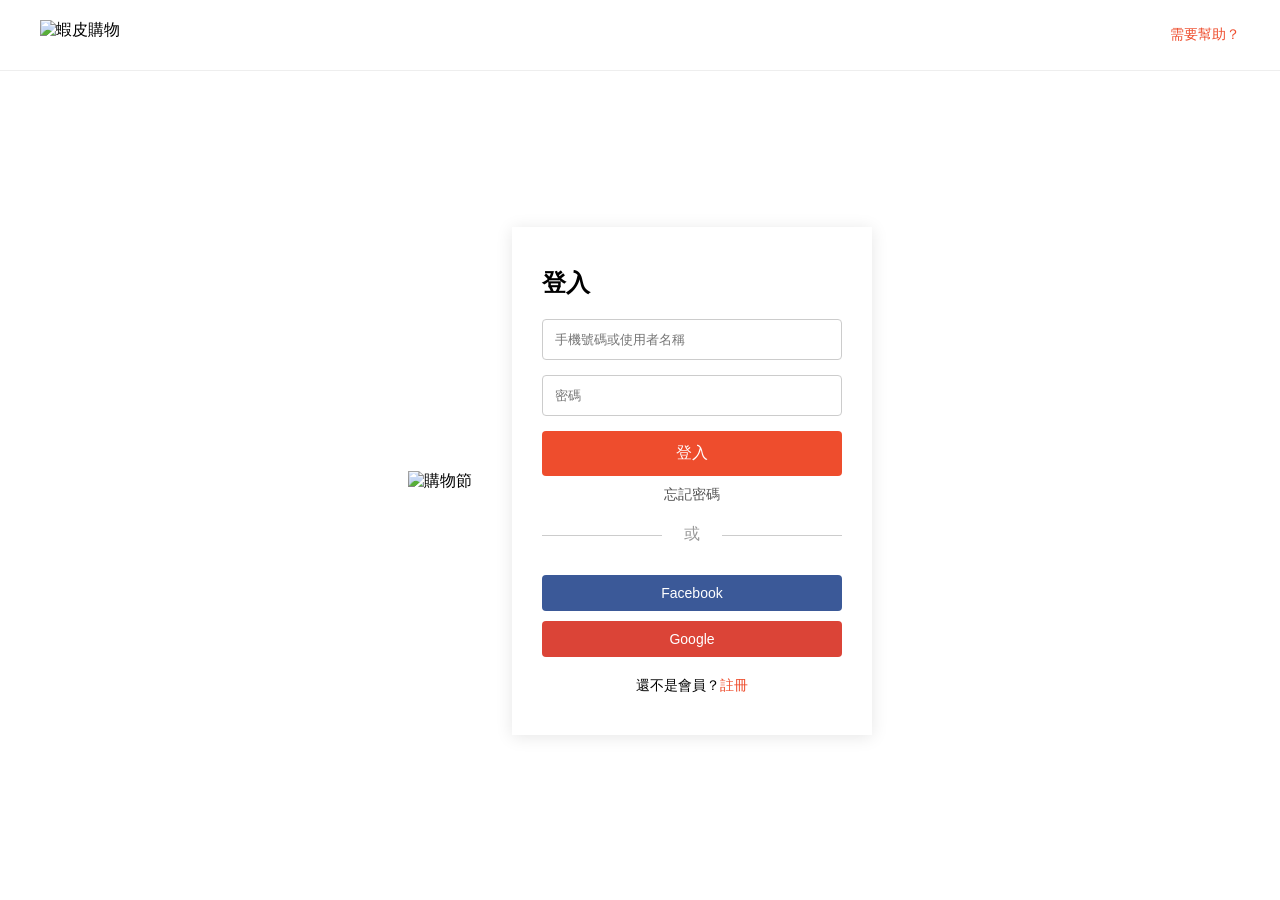
==== index.html @ 13c013e7 "改位置" ====
<!DOCTYPE html>
<html lang="zh-Hant">
<head>
    <meta charset="UTF-8" />
    <meta name="viewport" content="width=device-width, initial-scale=1.0" />
    <title>蝦皮購物登入頁</title>
    <link rel="stylesheet" href="style.css" />
</head>
<body>
<!-- 頁首 logo -->
<header class="header">
    <img src="蝦皮購物.jpg" alt="蝦皮購物" class="logo" />
    <a href="#" class="help-link">需要幫助？</a>
</header>

<!-- 主要內容  -->
<div class="main">
    <!-- 左側圖片 -->
    <div class="left-image">
        <img src="購物節.jpg" alt="購物節" />
    </div>

    <!-- 右側登入表單 -->
    <div class="login-box">
        <h2>登入</h2>
        <form id="login-form">
            <input type="text" placeholder="手機號碼或使用者名稱" required />
            <input type="password" placeholder="密碼" required />
            <button type="submit">登入</button>
        </form>

        <a href="#" class="forgot-link">忘記密碼</a>
        <div class="divider">或</div>

        <div class="social-login">
            <button class="facebook">Facebook</button>
            <button class="google">Google</button>
        </div>

        <p class="register">還不是會員？<a href="#">註冊</a></p>
    </div>
</div>

<script src="script.js"></script>
</body>
</html>
---- style.css ----
* {
    margin: 0;
    padding: 0;
    box-sizing: border-box;
}

body {
    font-family: Arial, sans-serif;
    background-color: #fff;
}

.header {
    display: flex;
    justify-content: space-between;
    align-items: center;
    padding: 20px 40px;
    border-bottom: 1px solid #eee;
}

.logo {
    height: 30px;
}

.help-link {
    font-size: 14px;
    color: #ee4d2d;
    text-decoration: none;
}

.main {
    display: flex;
    min-height: calc(100vh - 80px);
    justify-content: center;
    align-items: center;
    padding: 40px;
}

.left-image img {
    width: 480px;
    max-width: 100%;
    height: auto;
}

.login-box {
    width: 360px;
    padding: 40px 30px;
    background-color: #fff;
    box-shadow: 0 2px 16px rgba(0, 0, 0, 0.1);
    margin-left: 40px;
}

.login-box h2 {
    margin-bottom: 20px;
    font-size: 24px;
}

.login-box input {
    width: 100%;
    padding: 12px;
    margin-bottom: 15px;
    border: 1px solid #ccc;
    border-radius: 4px;
}

.login-box button[type="submit"] {
    width: 100%;
    padding: 12px;
    background-color: #ee4d2d;
    color: #fff;
    border: none;
    border-radius: 4px;
    font-size: 16px;
    cursor: pointer;
}

.login-box .forgot-link {
    display: block;
    margin: 10px 0;
    font-size: 14px;
    text-align: center;
    color: #555;
    text-decoration: none;
}

.divider {
    text-align: center;
    margin: 20px 0;
    color: #999;
    position: relative;
}

.divider::before,
.divider::after {
    content: '';
    position: absolute;
    height: 1px;
    width: 40%;
    background: #ccc;
    top: 50%;
}

.divider::before {
    left: 0;
}

.divider::after {
    right: 0;
}

.social-login button {
    width: 100%;
    padding: 10px;
    margin-top: 10px;
    font-size: 14px;
    border: none;
    border-radius: 4px;
    color: #fff;
    cursor: pointer;
}

.facebook {
    background-color: #3b5998;
}

.google {
    background-color: #db4437;
}

.register {
    text-align: center;
    margin-top: 20px;
    font-size: 14px;
}

.register a {
    color: #ee4d2d;
    text-decoration: none;
}
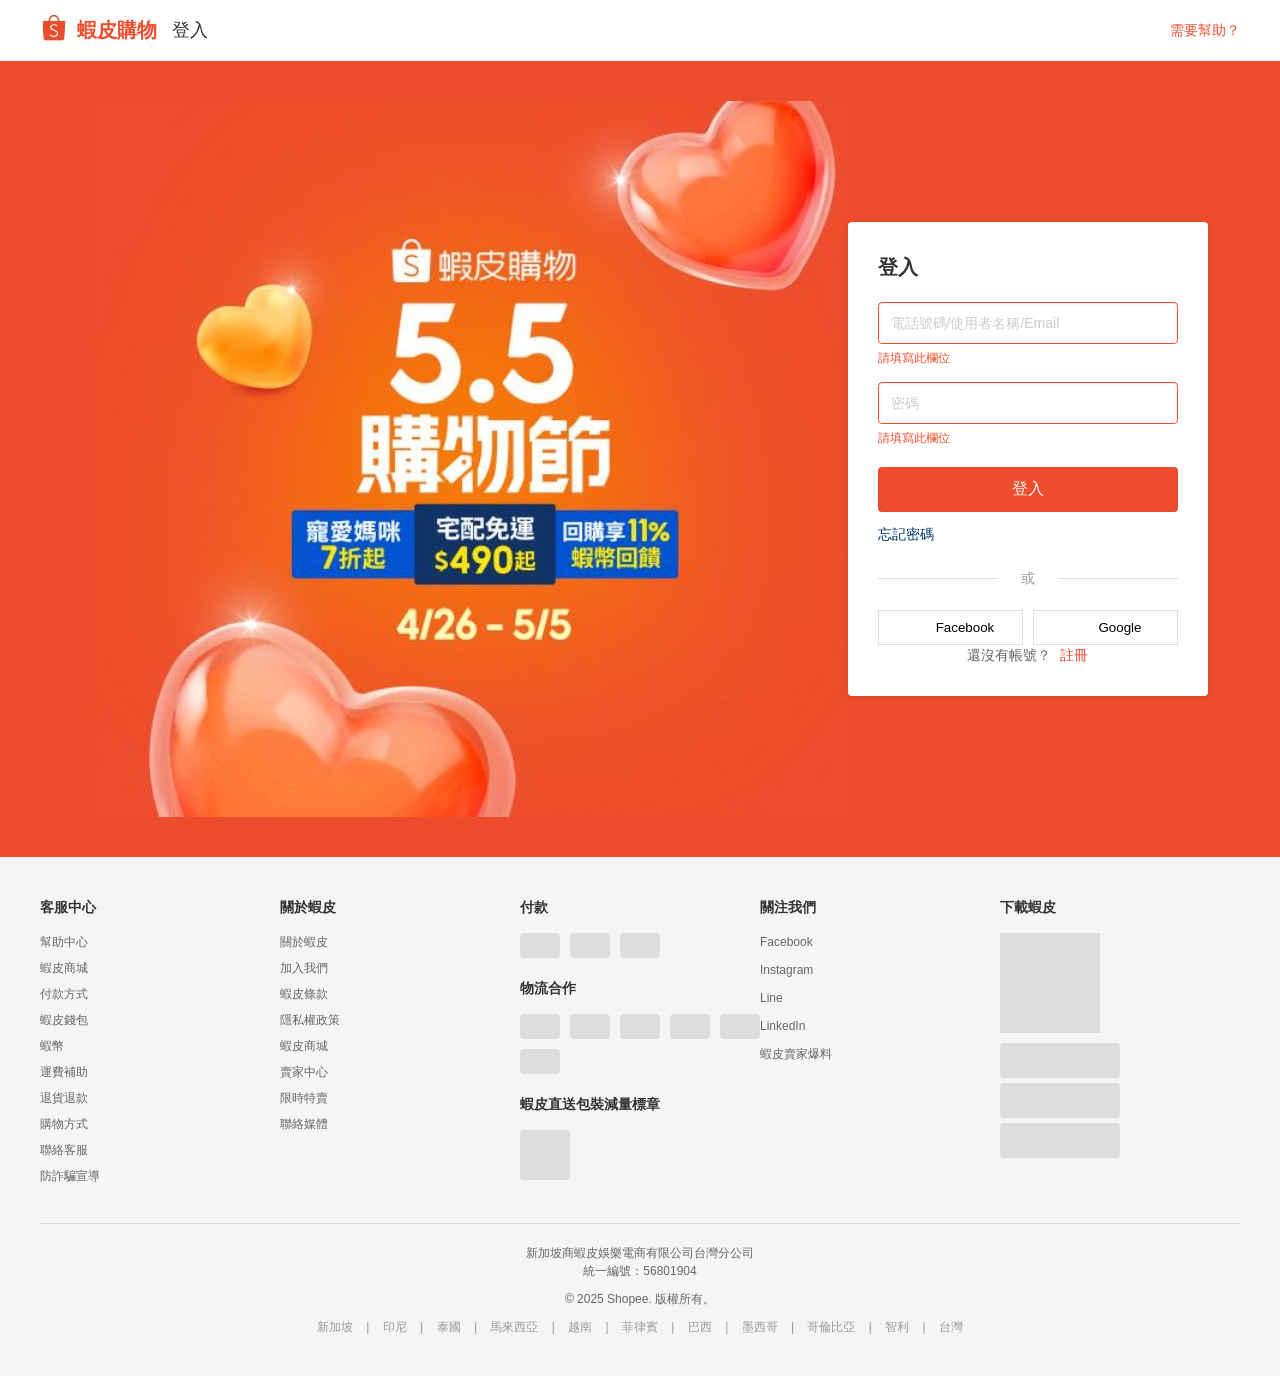
==== commit 76983a6f: "中間區塊太大" ====
--- a/index.html
+++ b/index.html
@@ -1,45 +1,178 @@
 <!DOCTYPE html>
 <html lang="zh-Hant">
 <head>
-    <meta charset="UTF-8" />
-    <meta name="viewport" content="width=device-width, initial-scale=1.0" />
-    <title>蝦皮購物登入頁</title>
-    <link rel="stylesheet" href="style.css" />
+    <meta charset="UTF-8">
+    <meta name="viewport" content="width=device-width, initial-scale=1.0">
+    <title>蝦皮購物 - 登入</title>
+    <link rel="stylesheet" href="style.css">
 </head>
 <body>
-<!-- 頁首 logo -->
+<!-- 頁首 -->
 <header class="header">
-    <img src="蝦皮購物.jpg" alt="蝦皮購物" class="logo" />
+    <div class="header-left">
+        <a href="#" class="logo-link">
+            <img src="img/蝦皮購物.jpg" alt="蝦皮" class="logo-icon">
+            <span class="logo-text">蝦皮購物</span>
+        </a>
+        <span class="login-text">登入</span>
+    </div>
     <a href="#" class="help-link">需要幫助？</a>
 </header>
 
-<!-- 主要內容  -->
-<div class="main">
-    <!-- 左側圖片 -->
-    <div class="left-image">
-        <img src="購物節.jpg" alt="購物節" />
+<!-- 主要內容 -->
+<main class="main">
+    <!-- 左側促銷圖片 -->
+    <div class="left-banner">
+        <img src="img/購物節.jpg" alt="5.5購物節" class="banner-image">
     </div>
 
     <!-- 右側登入表單 -->
-    <div class="login-box">
-        <h2>登入</h2>
-        <form id="login-form">
-            <input type="text" placeholder="手機號碼或使用者名稱" required />
-            <input type="password" placeholder="密碼" required />
-            <button type="submit">登入</button>
-        </form>
+    <div class="login-container">
+        <div class="login-box">
+            <h2 class="login-title">登入</h2>
+            <form id="login-form" novalidate>
+                <div class="input-group">
+                    <input type="text" placeholder="電話號碼/使用者名稱/Email" class="login-input" required>
+                    <div class="error-message">請填寫此欄位</div>
+                </div>
+                <div class="input-group password-group">
+                    <input type="password" placeholder="密碼" class="login-input" required>
+                    <span class="password-toggle"></span>
+                    <div class="error-message">請填寫此欄位</div>
+                </div>
+                <button type="submit" class="login-button">登入</button>
+            </form>
+            <div class="forgot-password">
+                <a href="#">忘記密碼</a>
+            </div>
+            <div class="divider">
+                <span>或</span>
+            </div>
+            <div class="social-login">
+                <button class="social-button facebook">
+                    <span class="social-icon fb-icon"></span>
+                    Facebook
+                </button>
+                <button class="social-button google">
+                    <span class="social-icon google-icon"></span>
+                    Google
+                </button>
+            </div>
+            <div class="register-link">
+                <span>還沒有帳號？</span>
+                <a href="#">註冊</a>
+            </div>
+        </div>
+    </div>
+</main>
 
-        <a href="#" class="forgot-link">忘記密碼</a>
-        <div class="divider">或</div>
+<!-- 頁尾 -->
+<footer class="footer">
+    <div class="footer-section">
+        <div class="footer-column">
+            <h3 class="footer-title">客服中心</h3>
+            <ul class="footer-links">
+                <li><a href="#">幫助中心</a></li>
+                <li><a href="#">蝦皮商城</a></li>
+                <li><a href="#">付款方式</a></li>
+                <li><a href="#">蝦皮錢包</a></li>
+                <li><a href="#">蝦幣</a></li>
+                <li><a href="#">運費補助</a></li>
+                <li><a href="#">退貨退款</a></li>
+                <li><a href="#">購物方式</a></li>
+                <li><a href="#">聯絡客服</a></li>
+                <li><a href="#">防詐騙宣導</a></li>
+            </ul>
+        </div>
+        <div class="footer-column">
+            <h3 class="footer-title">關於蝦皮</h3>
+            <ul class="footer-links">
+                <li><a href="#">關於蝦皮</a></li>
+                <li><a href="#">加入我們</a></li>
+                <li><a href="#">蝦皮條款</a></li>
+                <li><a href="#">隱私權政策</a></li>
+                <li><a href="#">蝦皮商城</a></li>
+                <li><a href="#">賣家中心</a></li>
+                <li><a href="#">限時特賣</a></li>
+                <li><a href="#">聯絡媒體</a></li>
+            </ul>
+        </div>
+        <div class="footer-column">
+            <h3 class="footer-title">付款</h3>
+            <div class="payment-icons">
+                <div class="payment-icon"></div>
+                <div class="payment-icon"></div>
+                <div class="payment-icon"></div>
+            </div>
 
-        <div class="social-login">
-            <button class="facebook">Facebook</button>
-            <button class="google">Google</button>
+            <h3 class="footer-title">物流合作</h3>
+            <div class="logistics-icons">
+                <div class="logistics-icon"></div>
+                <div class="logistics-icon"></div>
+                <div class="logistics-icon"></div>
+                <div class="logistics-icon"></div>
+                <div class="logistics-icon"></div>
+                <div class="logistics-icon"></div>
+            </div>
+
+            <div class="certification">
+                <h3 class="footer-title">蝦皮直送包裝減量標章</h3>
+                <div class="cert-icon"></div>
+            </div>
         </div>
-
-        <p class="register">還不是會員？<a href="#">註冊</a></p>
+        <div class="footer-column">
+            <h3 class="footer-title">關注我們</h3>
+            <ul class="social-links">
+                <li><a href="#" class="social-link">Facebook</a></li>
+                <li><a href="#" class="social-link">Instagram</a></li>
+                <li><a href="#" class="social-link">Line</a></li>
+                <li><a href="#" class="social-link">LinkedIn</a></li>
+                <li><a href="#" class="social-link">蝦皮賣家爆料</a></li>
+            </ul>
+        </div>
+        <div class="footer-column">
+            <h3 class="footer-title">下載蝦皮</h3>
+            <div class="qrcode"></div>
+            <div class="app-download">
+                <a href="#" class="app-link app-store"></a>
+                <a href="#" class="app-link google-play"></a>
+                <a href="#" class="app-link app-gallery"></a>
+            </div>
+        </div>
     </div>
-</div>
+    <div class="footer-bottom">
+        <div class="company-info">
+            <p>新加坡商蝦皮娛樂電商有限公司台灣分公司</p>
+            <p>統一編號：56801904</p>
+        </div>
+        <div class="copyright">
+            <p>© 2025 Shopee. 版權所有。</p>
+        </div>
+        <div class="country-list">
+            <span>新加坡</span>
+            <span>|</span>
+            <span>印尼</span>
+            <span>|</span>
+            <span>泰國</span>
+            <span>|</span>
+            <span>馬來西亞</span>
+            <span>|</span>
+            <span>越南</span>
+            <span>|</span>
+            <span>菲律賓</span>
+            <span>|</span>
+            <span>巴西</span>
+            <span>|</span>
+            <span>墨西哥</span>
+            <span>|</span>
+            <span>哥倫比亞</span>
+            <span>|</span>
+            <span>智利</span>
+            <span>|</span>
+            <span>台灣</span>
+        </div>
+    </div>
+</footer>
 
 <script src="script.js"></script>
 </body>
--- a/style.css
+++ b/style.css
@@ -6,63 +6,155 @@
 
 body {
     font-family: Arial, sans-serif;
+    background-color: #f5f5f5;
+    color: #333;
+    line-height: 1.5;
+}
+
+a {
+    text-decoration: none;
+    color: inherit;
+}
+
+ul {
+    list-style: none;
+}
+
+/* 頁首樣式 */
+.header {
+    display: flex;
+    justify-content: space-between;
+    align-items: center;
+    padding: 10px 40px;
     background-color: #fff;
-}
-
-.header {
-    display: flex;
-    justify-content: space-between;
-    align-items: center;
-    padding: 20px 40px;
     border-bottom: 1px solid #eee;
 }
 
-.logo {
-    height: 30px;
+.header-left {
+    display: flex;
+    align-items: center;
+}
+
+.logo-link {
+    display: flex;
+    align-items: center;
+    color: #ee4d2d;
+}
+
+.logo-icon {
+    height: 40px;
+    width: auto;
+}
+
+.logo-text {
+    font-size: 20px;
+    font-weight: bold;
+    margin-left: 8px;
+    color: #ee4d2d;
+}
+
+.login-text {
+    margin-left: 15px;
+    font-size: 18px;
+    color: #333;
 }
 
 .help-link {
     font-size: 14px;
     color: #ee4d2d;
-    text-decoration: none;
-}
-
+}
+
+/* 主要內容樣式 */
 .main {
     display: flex;
-    min-height: calc(100vh - 80px);
     justify-content: center;
     align-items: center;
     padding: 40px;
-}
-
-.left-image img {
-    width: 480px;
+    background-color: #ee4d2d; /* 橘色背景 */
+    height: auto; /* 自動調整高度 */
+}
+
+.left-banner {
+    display: flex;
+    justify-content: center;
+    align-items: center;
+    background-color: #ee4d2d; /* 橘色背景 */
+}
+
+.banner-image {
     max-width: 100%;
     height: auto;
+    display: block;
+}
+
+/* 右側登入表單 */
+.login-container {
+    flex: 0 0 360px;
 }
 
 .login-box {
-    width: 360px;
-    padding: 40px 30px;
-    background-color: #fff;
-    box-shadow: 0 2px 16px rgba(0, 0, 0, 0.1);
-    margin-left: 40px;
-}
-
-.login-box h2 {
+    background-color: #fff; /* 登入框保持白色背景 */
+    padding: 30px;
+    border-radius: 4px;
+    box-shadow: 0 2px 10px rgba(0, 0, 0, 0.1);
+}
+
+.login-title {
+    font-size: 20px;
     margin-bottom: 20px;
-    font-size: 24px;
-}
-
-.login-box input {
+    color: #333;
+}
+
+.input-group {
+    margin-bottom: 15px;
+    position: relative;
+}
+
+.login-input {
     width: 100%;
     padding: 12px;
-    margin-bottom: 15px;
-    border: 1px solid #ccc;
-    border-radius: 4px;
-}
-
-.login-box button[type="submit"] {
+    border: 1px solid #ddd;
+    border-radius: 4px;
+    font-size: 14px;
+}
+
+.login-input:invalid {
+    border-color: #ee4d2d;
+}
+
+.login-input::placeholder {
+    color: #ccc;
+}
+
+.error-message {
+    color: #ee4d2d;
+    font-size: 12px;
+    margin-top: 5px;
+    display: none;
+}
+
+.login-input:invalid + .error-message,
+.login-input:invalid ~ .error-message {
+    display: block;
+}
+
+.password-group {
+    position: relative;
+}
+
+.password-toggle {
+    position: absolute;
+    right: 10px;
+    top: 50%;
+    transform: translateY(-50%);
+    width: 20px;
+    height: 20px;
+    background-image: url("/placeholder.svg?height=20&width=20");
+    background-size: contain;
+    cursor: pointer;
+}
+
+.login-button {
     width: 100%;
     padding: 12px;
     background-color: #ee4d2d;
@@ -71,32 +163,33 @@
     border-radius: 4px;
     font-size: 16px;
     cursor: pointer;
-}
-
-.login-box .forgot-link {
-    display: block;
+    margin-top: 5px;
+}
+
+.forgot-password {
+    text-align: left;
     margin: 10px 0;
-    font-size: 14px;
-    text-align: center;
-    color: #555;
-    text-decoration: none;
+}
+
+.forgot-password a {
+    color: #003366;
+    font-size: 14px;
 }
 
 .divider {
+    position: relative;
     text-align: center;
     margin: 20px 0;
-    color: #999;
-    position: relative;
 }
 
 .divider::before,
 .divider::after {
-    content: '';
+    content: "";
     position: absolute;
+    top: 50%;
+    width: 40%;
     height: 1px;
-    width: 40%;
-    background: #ccc;
-    top: 50%;
+    background-color: #ddd;
 }
 
 .divider::before {
@@ -107,15 +200,25 @@
     right: 0;
 }
 
-.social-login button {
-    width: 100%;
-    padding: 10px;
-    margin-top: 10px;
-    font-size: 14px;
-    border: none;
-    border-radius: 4px;
-    color: #fff;
-    cursor: pointer;
+.divider span {
+    display: inline-block;
+    padding: 0 10px;
+    background-color: #fff;
+    position: relative;
+    color: #999;
+    font-size: 14px;
+}
+
+.social-login {
+    display: flex;
+    flex-direction: row; /* 改為水平排列 */
+    gap: 10px; /* 按鈕之間的間距 */
+    justify-content: center; /* 水平居中 */
+}
+
+.social-button {
+    flex: 1; /* 讓按鈕等寬 */
+    text-align: center;
 }
 
 .facebook {
@@ -126,13 +229,240 @@
     background-color: #db4437;
 }
 
-.register {
-    text-align: center;
-    margin-top: 20px;
-    font-size: 14px;
-}
-
-.register a {
-    color: #ee4d2d;
-    text-decoration: none;
-}
+.facebook, .google {
+    background-color: #fff; /* 設定背景為白色 */
+    color: #000; /* 設定文字為黑色 */
+    border: 1px solid #ddd; /* 增加邊框以區分按鈕 */
+    height: 35px; /* 增加按鈕高度 */
+    padding: 0 20px; /* 調整內邊距 */
+    display: flex;
+    align-items: center;
+    justify-content: center;
+}
+
+.facebook .social-icon, .google .social-icon {
+    filter: invert(0); /* 確保圖標顏色適配白色背景 */
+}
+
+.social-icon {
+    width: 20px;
+    height: 20px;
+    margin-right: 10px;
+    background-size: contain;
+}
+
+.register-link {
+    text-align: center;
+    font-size: 14px;
+    color: #666;
+}
+
+.register-link a {
+    color: #ee4d2d;
+    margin-left: 5px;
+}
+
+/* 頁尾樣式 */
+.footer {
+    background-color: #f5f5f5;
+    padding: 40px;
+    font-size: 12px;
+    color: #666;
+}
+
+.footer-section {
+    display: flex;
+    justify-content: space-between;
+    margin-bottom: 30px;
+}
+
+.footer-column {
+    flex: 1;
+}
+
+.footer-title {
+    font-size: 14px;
+    margin-bottom: 15px;
+    color: #333;
+}
+
+.footer-links li {
+    margin-bottom: 8px;
+}
+
+.footer-links a:hover {
+    color: #ee4d2d;
+}
+
+.payment-icons,
+.logistics-icons {
+    display: flex;
+    flex-wrap: wrap;
+    gap: 10px;
+    margin-bottom: 20px;
+}
+
+.payment-icon,
+.logistics-icon {
+    width: 40px;
+    height: 25px;
+    background-color: #ddd;
+    border-radius: 4px;
+}
+
+.cert-icon {
+    width: 50px;
+    height: 50px;
+    background-color: #ddd;
+    border-radius: 4px;
+}
+
+.social-links li {
+    margin-bottom: 10px;
+}
+
+.qrcode {
+    width: 100px;
+    height: 100px;
+    background-color: #ddd;
+    margin-bottom: 10px;
+}
+
+.app-download {
+    display: flex;
+    flex-direction: column;
+    gap: 5px;
+}
+
+.app-link {
+    display: block;
+    width: 120px;
+    height: 35px;
+    background-color: #ddd;
+    border-radius: 4px;
+}
+
+.footer-bottom {
+    border-top: 1px solid #ddd;
+    padding-top: 20px;
+    text-align: center;
+}
+
+.company-info,
+.copyright {
+    margin-bottom: 10px;
+}
+
+.country-list {
+    color: #999;
+}
+
+.country-list span {
+    margin: 0 5px;
+}
+
+/* 購物節內容 */
+.festival-content {
+    display: flex;
+    flex-direction: column;
+    align-items: center;
+    color: #fff;
+    margin-right: 40px;
+    max-width: 500px;
+}
+
+.festival-logo {
+    display: flex;
+    align-items: center;
+    margin-bottom: 20px;
+}
+
+.festival-logo-icon {
+    width: 40px;
+    height: 40px;
+    background-color: #fff;
+    border-radius: 2px;
+    margin-right: 10px;
+}
+
+.festival-title {
+    font-size: 80px;
+    font-weight: bold;
+    line-height: 1;
+    text-align: center;
+}
+
+.festival-subtitle {
+    font-size: 50px;
+    font-weight: bold;
+    margin-bottom: 20px;
+    text-align: center;
+}
+
+.festival-promos {
+    display: flex;
+    justify-content: center;
+    gap: 10px;
+    margin-bottom: 20px;
+    width: 100%;
+}
+
+.promo-item {
+    padding: 5px 10px;
+    border-radius: 2px;
+    text-align: center;
+    font-size: 14px;
+    font-weight: bold;
+    flex: 1;
+}
+
+.blue {
+    background-color: #0046be;
+}
+
+.green {
+    background-color: #26aa99;
+}
+
+.promo-title {
+    font-size: 12px;
+}
+
+.promo-desc {
+    font-size: 14px;
+}
+
+.festival-date {
+    font-size: 24px;
+    font-weight: bold;
+    color: #fff;
+}
+
+/* 裝飾性心形 */
+.heart {
+    position: absolute;
+    background-color: rgba(255, 255, 255, 0.2);
+    border-radius: 50%;
+    z-index: 1;
+}
+
+.heart-1 {
+    width: 100px;
+    height: 100px;
+    top: 50px;
+    left: 100px;
+}
+
+.heart-2 {
+    width: 150px;
+    height: 150px;
+    bottom: 50px;
+    right: 400px;
+}
+
+.heart-3 {
+    width: 80px;
+    height: 80px;
+    top: 150px;
+    right: 500px;
+}
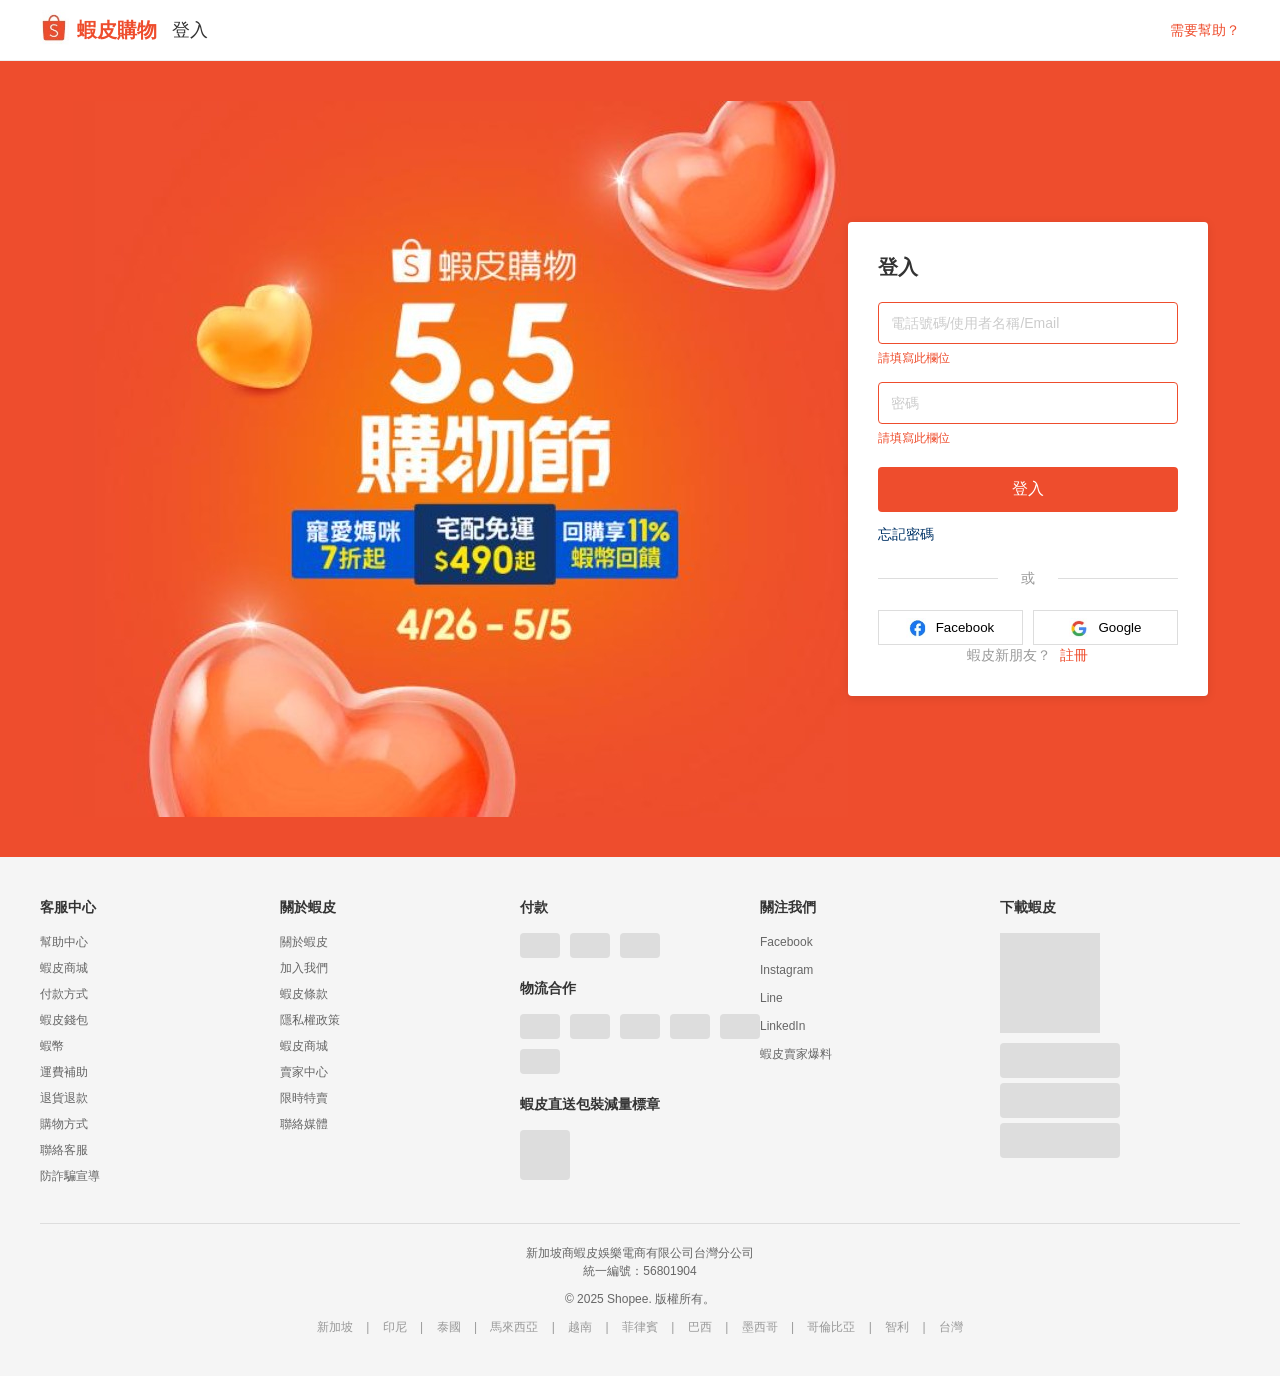
==== commit 963155a4: "增加facebook.google的圖片" ====
--- a/index.html
+++ b/index.html
@@ -50,16 +50,16 @@
             </div>
             <div class="social-login">
                 <button class="social-button facebook">
-                    <span class="social-icon fb-icon"></span>
+                    <img src="img/facebook.jpg" alt="Facebook" class="social-icon">
                     Facebook
                 </button>
                 <button class="social-button google">
-                    <span class="social-icon google-icon"></span>
+                    <img src="img/google.jpg" alt="Google" class="social-icon">
                     Google
                 </button>
             </div>
             <div class="register-link">
-                <span>還沒有帳號？</span>
+                <span>蝦皮新朋友？</span>
                 <a href="#">註冊</a>
             </div>
         </div>
--- a/style.css
+++ b/style.css
@@ -248,13 +248,13 @@
     width: 20px;
     height: 20px;
     margin-right: 10px;
-    background-size: contain;
+    object-fit: cover;
 }
 
 .register-link {
     text-align: center;
     font-size: 14px;
-    color: #666;
+    color: #999;
 }
 
 .register-link a {
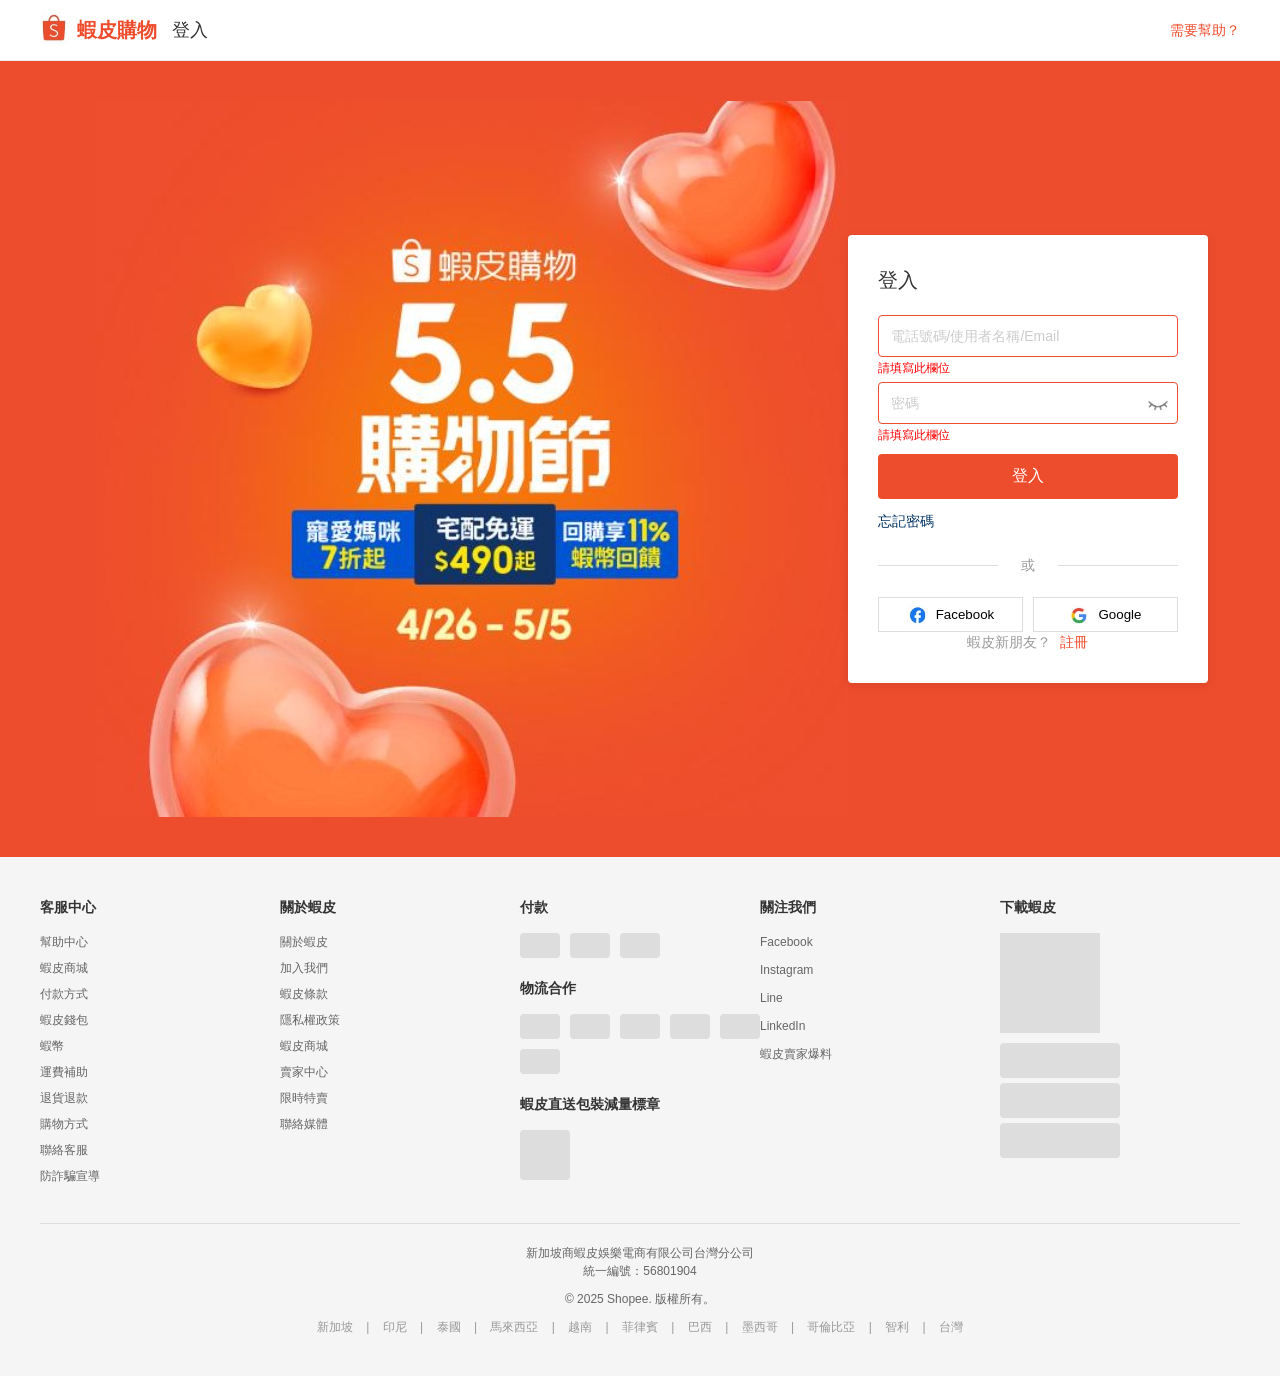
==== commit 4644eb6c: "增加閉眼的圖片" ====
--- a/index.html
+++ b/index.html
@@ -37,7 +37,7 @@
                 </div>
                 <div class="input-group password-group">
                     <input type="password" placeholder="密碼" class="login-input" required>
-                    <span class="password-toggle"></span>
+                    <img src="img/閉眼.jpg" alt="Toggle Password Visibility" class="password-toggle" id="password-toggle">
                     <div class="error-message">請填寫此欄位</div>
                 </div>
                 <button type="submit" class="login-button">登入</button>
--- a/style.css
+++ b/style.css
@@ -103,10 +103,11 @@
     font-size: 20px;
     margin-bottom: 20px;
     color: #333;
+    font-weight: 310;
 }
 
 .input-group {
-    margin-bottom: 15px;
+    margin-bottom: 25px;
     position: relative;
 }
 
@@ -127,10 +128,11 @@
 }
 
 .error-message {
-    color: #ee4d2d;
+    position: absolute;
+    bottom: -20px; /* 錯誤訊息顯示在框框下方 */
+    left: 0;
+    color: red;
     font-size: 12px;
-    margin-top: 5px;
-    display: none;
 }
 
 .login-input:invalid + .error-message,
@@ -149,9 +151,9 @@
     transform: translateY(-50%);
     width: 20px;
     height: 20px;
-    background-image: url("/placeholder.svg?height=20&width=20");
-    background-size: contain;
     cursor: pointer;
+    object-fit: cover;
+    z-index: 1; /* 確保圖片在錯誤訊息上方 */
 }
 
 .login-button {
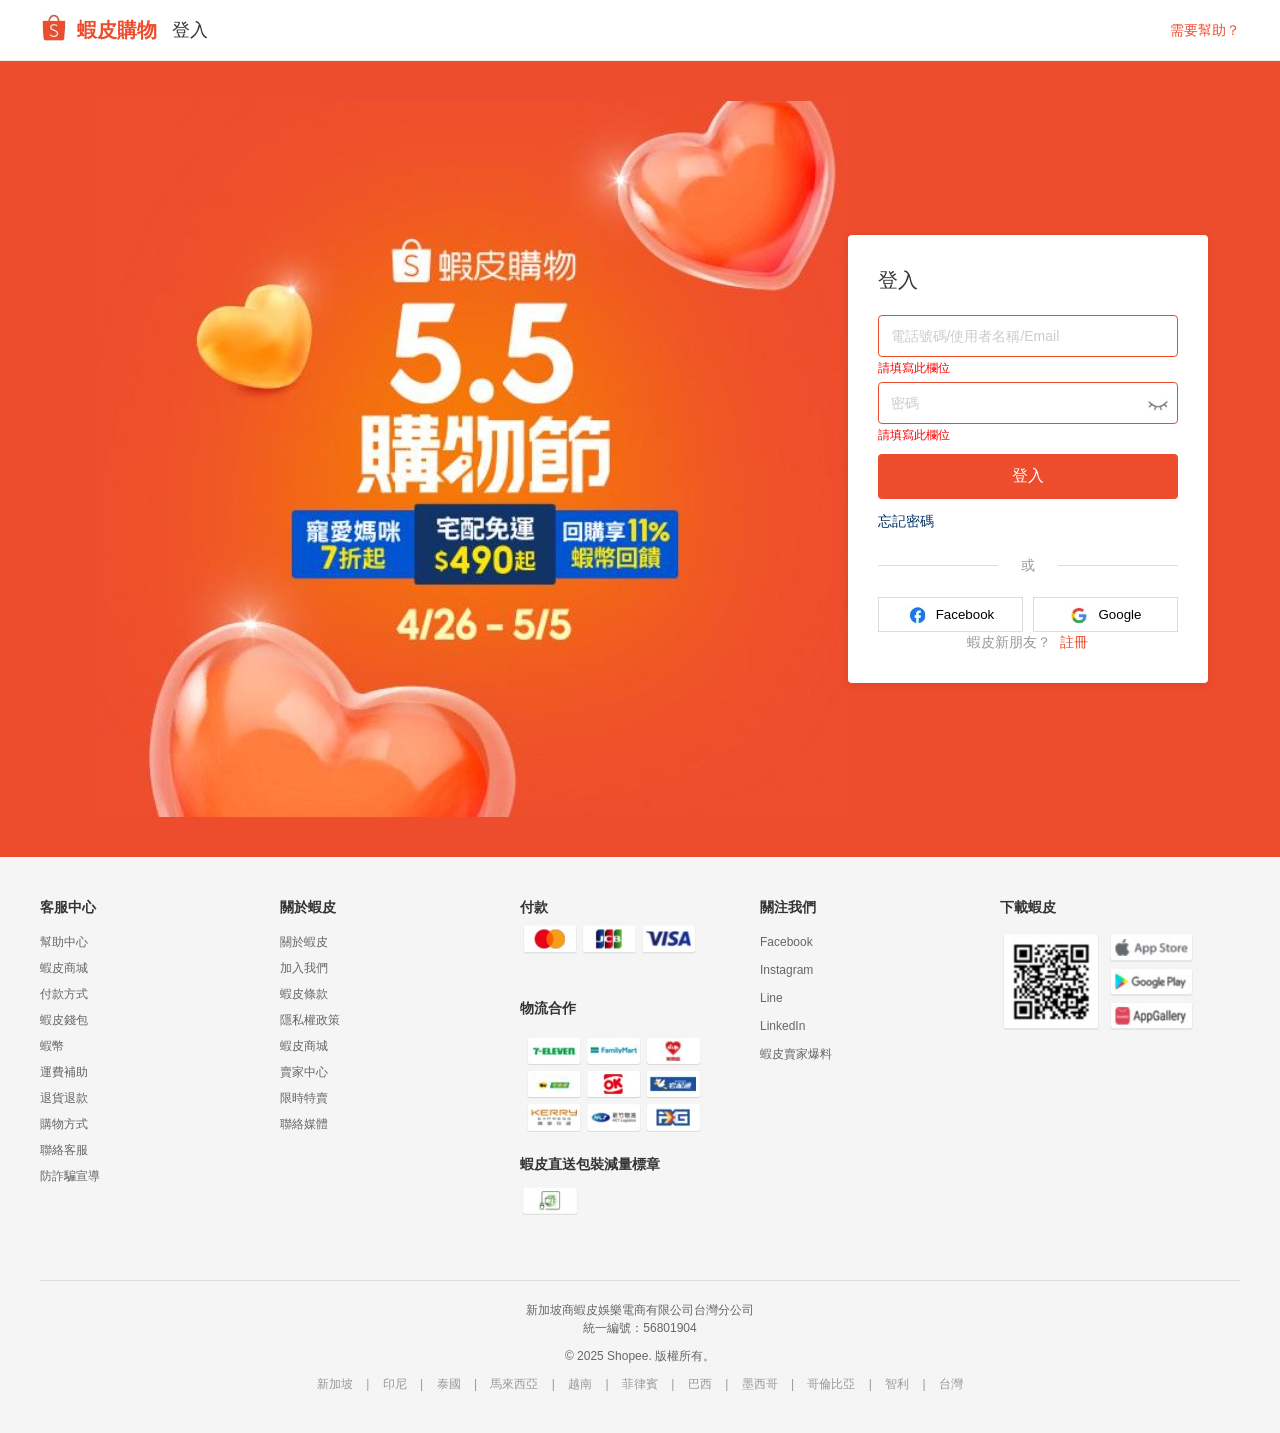
==== commit 30ffc158: "調整圖片" ====
--- a/index.html
+++ b/index.html
@@ -100,24 +100,19 @@
         <div class="footer-column">
             <h3 class="footer-title">付款</h3>
             <div class="payment-icons">
-                <div class="payment-icon"></div>
-                <div class="payment-icon"></div>
-                <div class="payment-icon"></div>
+                <img src="img/付款.jpg" alt="付款方式">
             </div>
 
             <h3 class="footer-title">物流合作</h3>
             <div class="logistics-icons">
-                <div class="logistics-icon"></div>
-                <div class="logistics-icon"></div>
-                <div class="logistics-icon"></div>
-                <div class="logistics-icon"></div>
-                <div class="logistics-icon"></div>
-                <div class="logistics-icon"></div>
+                <img src="img/物流.jpg" alt="物流合作">
             </div>
 
             <div class="certification">
                 <h3 class="footer-title">蝦皮直送包裝減量標章</h3>
-                <div class="cert-icon"></div>
+                <div class="cert-icon">
+                    <img src="img/減量標章.jpg" alt="減量標章">
+                </div>
             </div>
         </div>
         <div class="footer-column">
--- a/style.css
+++ b/style.css
@@ -71,7 +71,7 @@
     align-items: center;
     padding: 40px;
     background-color: #ee4d2d; /* 橘色背景 */
-    height: auto; /* 自動調整高度 */
+    height: auto; /* 自動調整高度以匹配圖片 */
 }
 
 .left-banner {
@@ -231,7 +231,8 @@
     background-color: #db4437;
 }
 
-.facebook, .google {
+.facebook,
+.google {
     background-color: #fff; /* 設定背景為白色 */
     color: #000; /* 設定文字為黑色 */
     border: 1px solid #ddd; /* 增加邊框以區分按鈕 */
@@ -242,7 +243,8 @@
     justify-content: center;
 }
 
-.facebook .social-icon, .google .social-icon {
+.facebook .social-icon,
+.google .social-icon {
     filter: invert(0); /* 確保圖標顏色適配白色背景 */
 }
 
@@ -286,6 +288,8 @@
     font-size: 14px;
     margin-bottom: 15px;
     color: #333;
+    position: relative; /* 添加相對定位 */
+    z-index: 2; /* 確保標題在圖片上方 */
 }
 
 .footer-links li {
@@ -297,26 +301,63 @@
 }
 
 .payment-icons,
+.logistics-icons,
+.cert-icon {
+    margin-bottom: 20px;
+    display: flex;
+    align-items: center;
+    justify-content: flex-start;
+    position: relative; /* 添加相對定位 */
+}
+
+.payment-icons img,
+.logistics-icons img,
+.cert-icon img {
+    max-width: 100%;
+    height: auto;
+    object-fit: contain;
+}
+
+.payment-icons {
+    margin-bottom: 10px; /* 縮短與物流合作的距離 */
+}
+
+/* 調整物流合作標題與圖片的位置關係 */
+.logistics-section {
+    position: relative;
+    margin-top: 30px; /* 增加與付款區塊的間距 */
+    padding-top: 25px; /* 為標題預留空間 */
+}
+
+.logistics-title {
+    position: absolute;
+    top: 0;
+    left: 0;
+    z-index: 2;
+    margin-bottom: 10px;
+}
+
 .logistics-icons {
-    display: flex;
-    flex-wrap: wrap;
-    gap: 10px;
-    margin-bottom: 20px;
-}
-
-.payment-icon,
-.logistics-icon {
-    width: 40px;
-    height: 25px;
-    background-color: #ddd;
-    border-radius: 4px;
-}
-
-.cert-icon {
-    width: 50px;
-    height: 50px;
-    background-color: #ddd;
-    border-radius: 4px;
+    margin-top: 0; /* 重置之前的負邊距 */
+    margin-left: -25px;
+}
+
+/* 調整圖片大小使其相似 */
+.payment-icons img {
+    width: 180px;
+    height: 100px;
+    margin-top: -45px;
+}
+
+.logistics-icons img {
+    width: 240px;
+    height: 100px;
+}
+
+.cert-icon img {
+    width: 60px;
+    height: 60px;
+    margin-top: -20px;
 }
 
 .social-links li {
@@ -324,10 +365,12 @@
 }
 
 .qrcode {
-    width: 100px;
+    width: 200px;
     height: 100px;
-    background-color: #ddd;
-    margin-bottom: 10px;
+    background-image: url('img/下載.jpg'); /* 設定背景圖片 */
+    background-size: cover; /* 確保圖片填滿框框 */
+    background-repeat: no-repeat; /* 防止圖片重複 */
+    background-position: center; /* 圖片置中 */
 }
 
 .app-download {
@@ -337,11 +380,8 @@
 }
 
 .app-link {
-    display: block;
-    width: 120px;
-    height: 35px;
-    background-color: #ddd;
-    border-radius: 4px;
+    background-color: transparent; /* 移除灰色背景 */
+    border-radius: 0; /* 移除圓角 */
 }
 
 .footer-bottom {
@@ -362,109 +402,3 @@
 .country-list span {
     margin: 0 5px;
 }
-
-/* 購物節內容 */
-.festival-content {
-    display: flex;
-    flex-direction: column;
-    align-items: center;
-    color: #fff;
-    margin-right: 40px;
-    max-width: 500px;
-}
-
-.festival-logo {
-    display: flex;
-    align-items: center;
-    margin-bottom: 20px;
-}
-
-.festival-logo-icon {
-    width: 40px;
-    height: 40px;
-    background-color: #fff;
-    border-radius: 2px;
-    margin-right: 10px;
-}
-
-.festival-title {
-    font-size: 80px;
-    font-weight: bold;
-    line-height: 1;
-    text-align: center;
-}
-
-.festival-subtitle {
-    font-size: 50px;
-    font-weight: bold;
-    margin-bottom: 20px;
-    text-align: center;
-}
-
-.festival-promos {
-    display: flex;
-    justify-content: center;
-    gap: 10px;
-    margin-bottom: 20px;
-    width: 100%;
-}
-
-.promo-item {
-    padding: 5px 10px;
-    border-radius: 2px;
-    text-align: center;
-    font-size: 14px;
-    font-weight: bold;
-    flex: 1;
-}
-
-.blue {
-    background-color: #0046be;
-}
-
-.green {
-    background-color: #26aa99;
-}
-
-.promo-title {
-    font-size: 12px;
-}
-
-.promo-desc {
-    font-size: 14px;
-}
-
-.festival-date {
-    font-size: 24px;
-    font-weight: bold;
-    color: #fff;
-}
-
-/* 裝飾性心形 */
-.heart {
-    position: absolute;
-    background-color: rgba(255, 255, 255, 0.2);
-    border-radius: 50%;
-    z-index: 1;
-}
-
-.heart-1 {
-    width: 100px;
-    height: 100px;
-    top: 50px;
-    left: 100px;
-}
-
-.heart-2 {
-    width: 150px;
-    height: 150px;
-    bottom: 50px;
-    right: 400px;
-}
-
-.heart-3 {
-    width: 80px;
-    height: 80px;
-    top: 150px;
-    right: 500px;
-}
